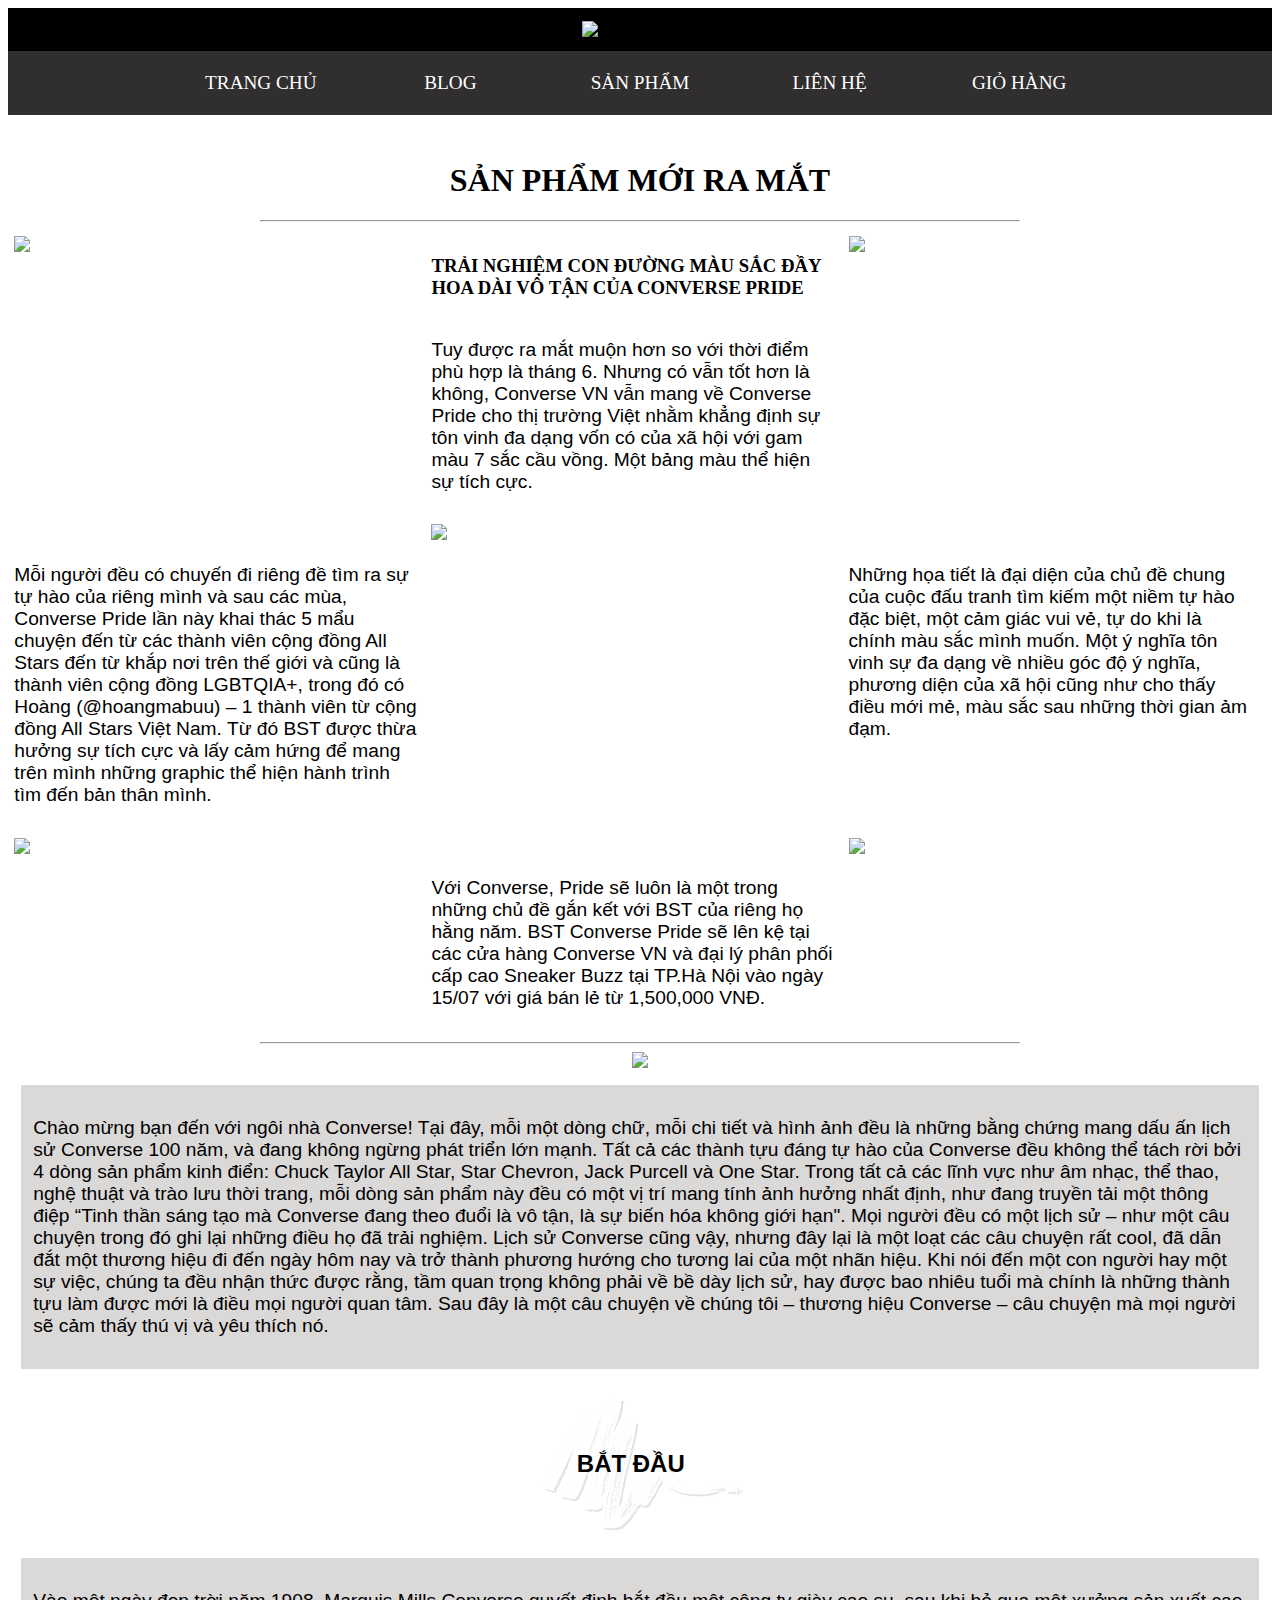
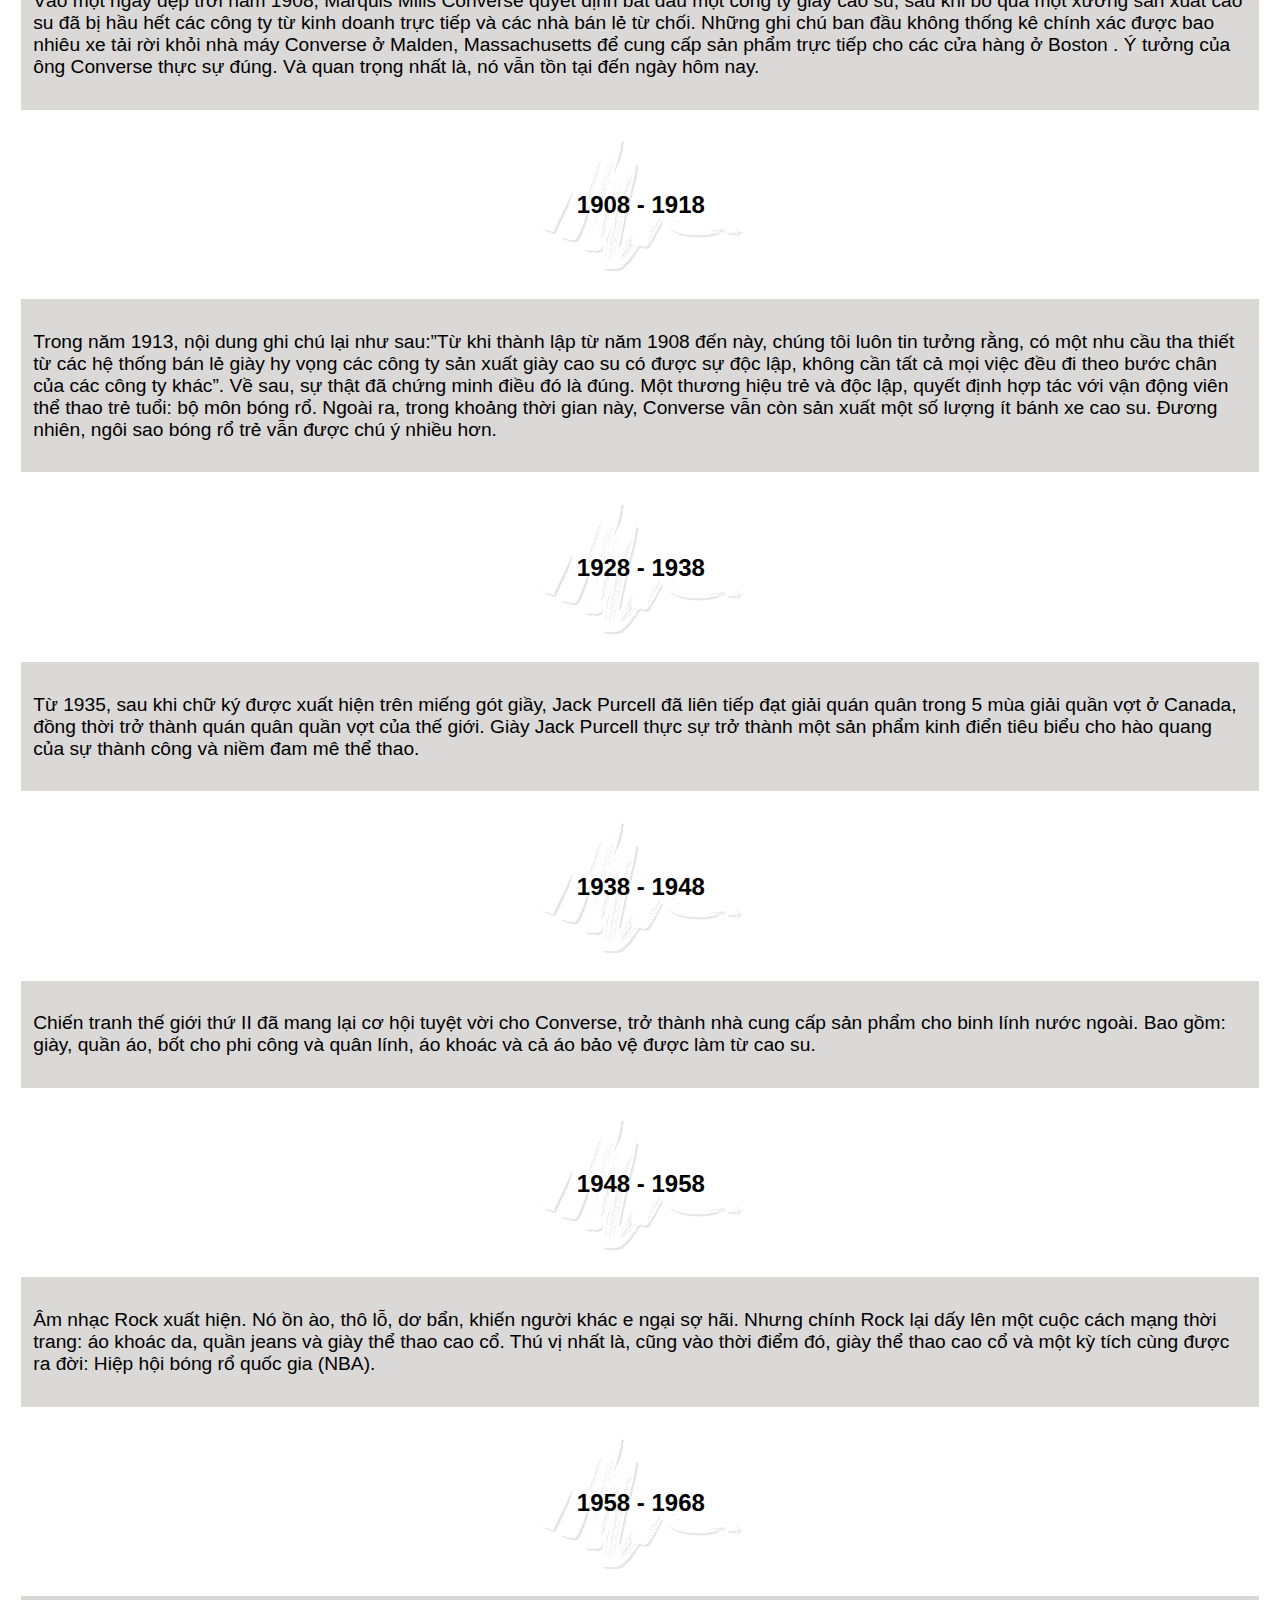
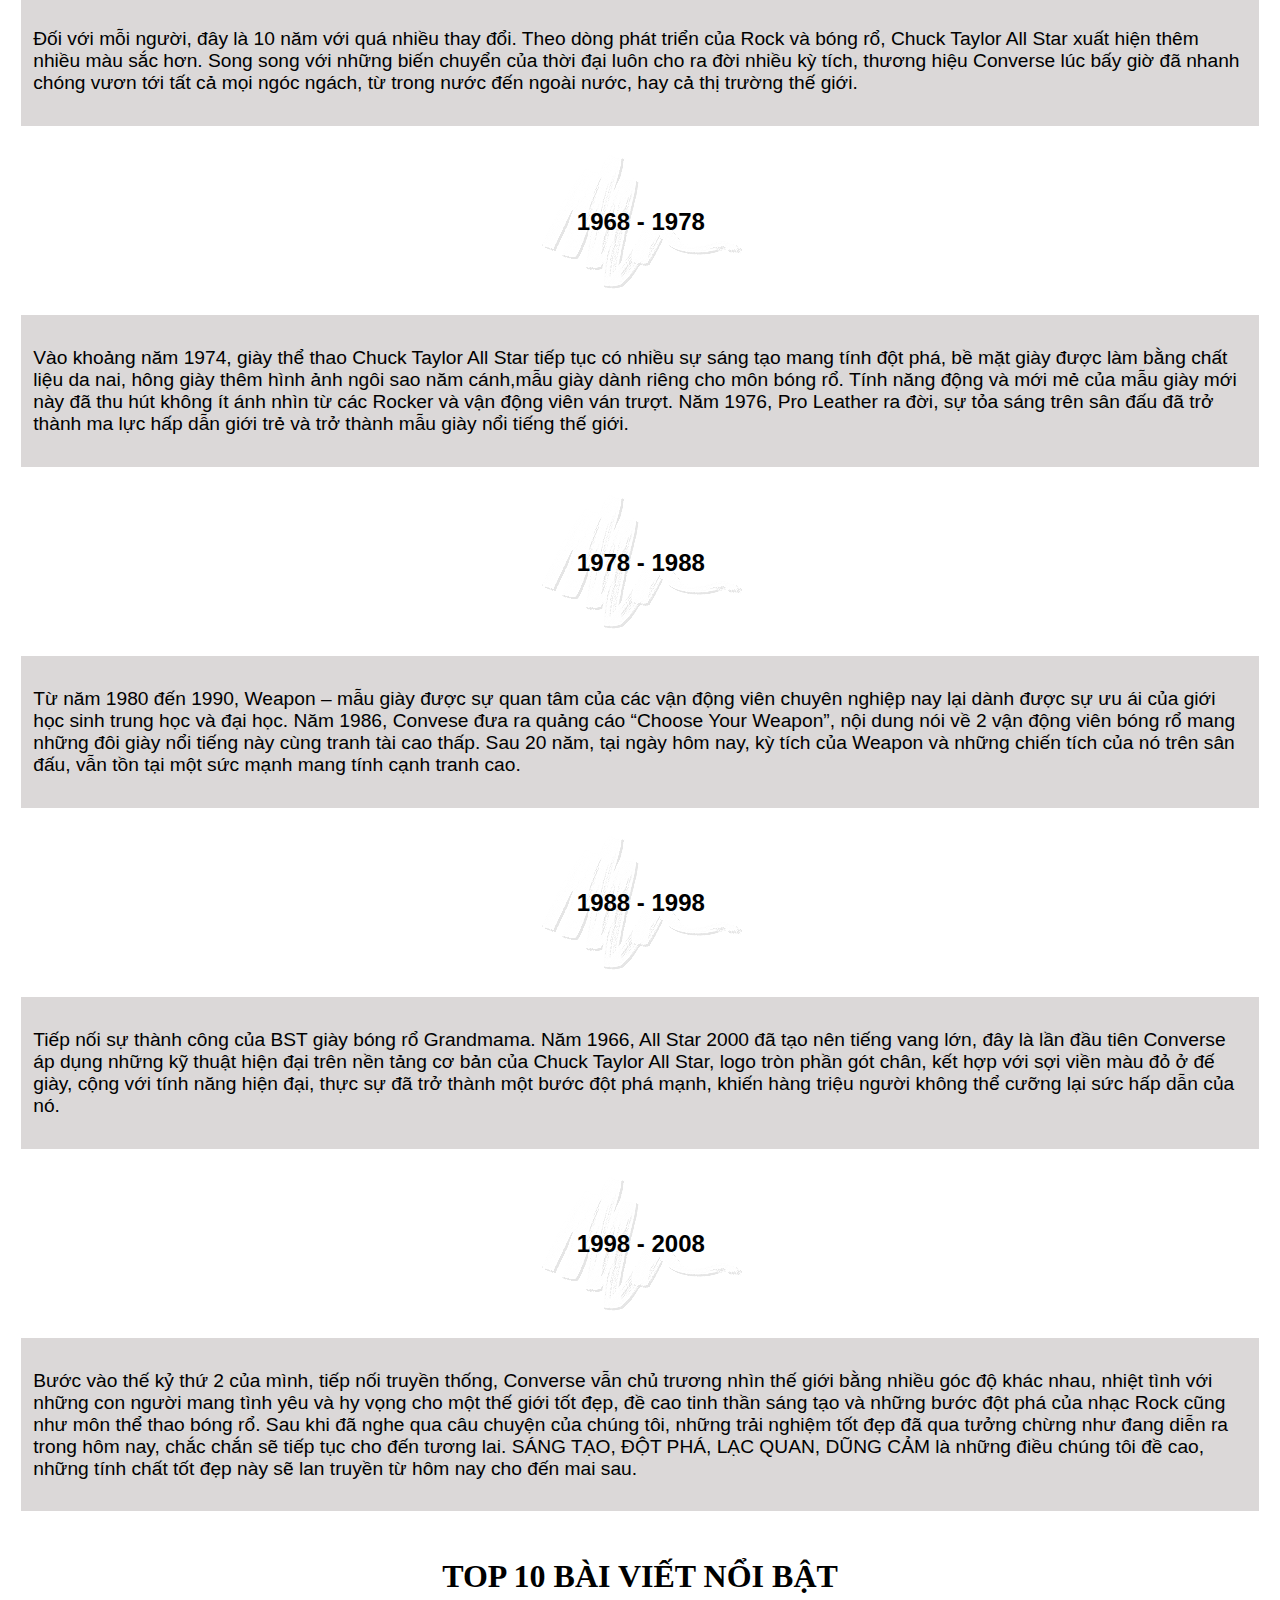
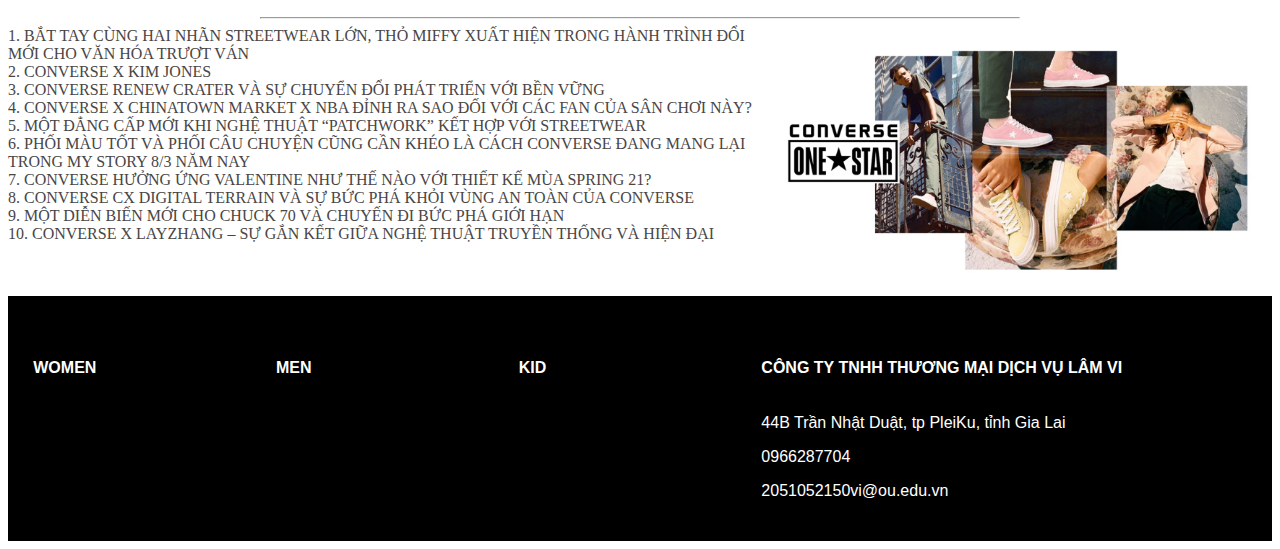
==== blog.html @ 00b48549 "commit" ====
<!DOCTYPE html>
<html lang="en">
<head>
    <meta charset="UTF-8">
    <meta http-equiv="X-UA-Compatible" content="IE=edge">
    <meta name="viewport" content="width=device-width, initial-scale=1.0">
    <title>Converse</title>
    <link rel="SHORTCUT ICON" href="https://www.converse.com.vn/catalog/view/theme/default/images/favicon.ico">
    <link href="blog.css" rel="stylesheet" />
    <link rel="stylesheet" href="https://pro.fontawesome.com/releases/v5.10.0/css/all.css" integrity="sha384-AYmEC3Yw5cVb3ZcuHtOA93w35dYTsvhLPVnYs9eStHfGJvOvKxVfELGroGkvsg+p" crossorigin="anonymous"/>
</head>
<body name="top">
  <div class="logo">
    <div class="text-center">
      <img src="https://www.converse.com.vn/pictures/catalog/logo/newlogo-160x30.png" alt="Converse"/>
    </div>
    <ul class="text-center subs">
      <a href="#"><i class="fas fa-bars fa-2x"></i></a>
        <ul class = "sub">
          <li>
            <a href="index.html">TRANG CHỦ</a>
        </li>
        <li>
            <a href="blog.html">BLOG</a>
        </li>
        <li>
            <a href="information.html">SẢN PHẨM</a>
         </li>
        <li>
            <a href="contact.html">LIÊN HỆ</a>
        </li>
        <li>
            <a href="payment.html"><i class="fas fa-shopping-cart"></i></a>
          </li>
        </ul>
    </ul>
  </div>
  <nav>
    <ul class = "menu">
        <li>
            <a href="index.html">TRANG CHỦ</a>
        </li>
        <li>
            <a href="blog.html">BLOG</a>
        </li>
        <li>
            <a href="information.html">SẢN PHẨM</a>
         </li>
        <li>
            <a href="contact.html">LIÊN HỆ</a>
        </li>
        <li>
            <a href="payment.html"><i class="fas fa-shopping-cart"></i> GIỎ HÀNG</a>
          </li>
    </ul>
</nav>
        <h1>SẢN PHẨM MỚI RA MẮT</h1>
        <hr/>
        <div class="storys">
          <div class="story">
              <img src="https://www.converse.com.vn/pictures/catalog/news/fashion/2021/pride-su21/01-thumb.jpg"/>
          </div>
          <div class="story">
            <h3>TRẢI NGHIỆM CON ĐƯỜNG MÀU SẮC ĐẦY HOA DÀI VÔ TẬN CỦA CONVERSE PRIDE</h3>
            <p>Tuy được ra mắt muộn hơn so với thời điểm phù hợp là tháng 6. Nhưng có vẫn tốt hơn là không, Converse VN vẫn mang về Converse Pride cho thị trường Việt nhằm khẳng định sự tôn vinh đa dạng vốn có của xã hội với gam màu 7 sắc cầu vồng. Một bảng màu thể hiện sự tích cực.</p>
          </div>
          <div class="story">
            <img src="https://www.converse.com.vn/pictures/catalog/news/fashion/2021/pride-su21/02.jpg"/>
          </div>
          <div class="story">
            <p>Mỗi người đều có chuyến đi riêng đề tìm ra sự tự hào của riêng mình và sau các mùa, Converse Pride lần này khai thác 5 mẩu chuyện đến từ các thành viên cộng đồng All Stars đến từ khắp nơi trên thế giới và cũng là thành viên cộng đồng LGBTQIA+, trong đó có Hoàng (@hoangmabuu) – 1 thành viên từ cộng đồng All Stars Việt Nam. Từ đó BST được thừa hưởng sự tích cực và lấy cảm hứng để mang trên mình những graphic thể hiện hành trình tìm đến bản thân mình.</p>
          </div>
          <div class="story">
            <img src="https://www.converse.com.vn/pictures/catalog/news/fashion/2021/pride-su21/08.jpg"/>
          </div>
          <div class="story">
            <p>Những họa tiết là đại diện của chủ đề chung của cuộc đấu tranh tìm kiếm một niềm tự hào đặc biệt, một cảm giác vui vẻ, tự do khi là chính màu sắc mình muốn. Một ý nghĩa tôn vinh sự đa dạng về nhiều góc độ ý nghĩa, phương diện của xã hội cũng như cho thấy điều mới mẻ, màu sắc sau những thời gian ảm đạm.</p>
          </div>
          <div class="story">
            <img src="https://www.converse.com.vn/pictures/catalog/news/fashion/2021/pride-su21/07.jpg"/>
          </div>
          <div class="story">
            <p>Với Converse, Pride sẽ luôn là một trong những chủ đề gắn kết với BST của riêng họ hằng năm. BST Converse Pride sẽ lên kệ tại các cửa hàng Converse VN và đại lý phân phối cấp cao Sneaker Buzz tại TP.Hà Nội vào ngày 15/07 với giá bán lẻ từ 1,500,000 VNĐ.</p>
          </div>
          <div class="story">
            <img src="https://www.converse.com.vn/pictures/catalog/news/fashion/2021/pride-su21/09.jpg"/>
          </div>
        </div>
        <hr/>
    <div class="img">
      <img src="https://converse.com.vn/pictures/catalog/about/img-title.jpg"/>
    </div>
    <div class="content">
      <p>Chào mừng bạn đến với ngôi nhà Converse! Tại đây, mỗi một dòng chữ, mỗi chi tiết và hình ảnh đều là những bằng chứng mang dấu ấn lịch sử Converse 100 năm, và đang không ngừng phát triển lớn mạnh. Tất cả các thành tựu đáng tự hào của Converse đều không thể tách rời bởi 4 dòng sản phẩm kinh điển: Chuck Taylor All Star, Star Chevron, Jack Purcell và One Star. Trong tất cả các lĩnh vực như âm nhạc, thể thao, nghệ thuật và trào lưu thời trang, mỗi dòng sản phẩm này đều có một vị trí mang tính ảnh hưởng nhất định, như đang truyền tải một thông điệp “Tinh thần sáng tạo mà Converse đang theo đuổi là vô tận, là sự biến hóa không giới hạn". Mọi người đều có một lịch sử – như một câu chuyện trong đó ghi lại những điều họ đã trải nghiệm. Lịch sử Converse cũng vậy, nhưng đây lại là một loạt các câu chuyện rất cool, đã dẫn đắt một thương hiệu đi đến ngày hôm nay và trở thành phương hướng cho tương lai của một nhãn hiệu. Khi nói đến một con người hay một sự việc, chúng ta đều nhận thức được rằng, tầm quan trọng không phải về bề dày lịch sử, hay được bao nhiêu tuổi mà chính là những thành tựu làm được mới là điều mọi người quan tâm. Sau đây là một câu chuyện về chúng tôi – thương hiệu Converse – câu chuyện mà mọi người sẽ cảm thấy thú vị và yêu thích nó.</p>
    </div>
    <div class="title">
      <img src="about-bg1.png"/>
      <h2>BẮT ĐẦU</h2>
    </div>
    <div class="content">
      <p>Vào một ngày đẹp trời năm 1908, Marquis Mills Converse quyết định bắt đầu một công ty giày cao su, sau khi bỏ qua một xưởng sản xuất cao su đã bị hầu hết các công ty từ kinh doanh trực tiếp và các nhà bán lẻ từ chối. Những ghi chú ban đầu không thống kê chính xác được bao nhiêu xe tải rời khỏi nhà máy Converse ở Malden, Massachusetts để cung cấp sản phẩm trực tiếp cho các cửa hàng ở Boston . Ý tưởng của ông Converse thực sự đúng. Và quan trọng nhất là, nó vẫn tồn tại đến ngày hôm nay.</p>
    </div>
    <div class="title">
      <img src="about-bg1.png"/>
      <h2>1908 - 1918</h2>
    </div>
    <div class="content">
      <p>Trong năm 1913, nội dung ghi chú lại như sau:”Từ khi thành lập từ năm 1908 đến này, chúng tôi luôn tin tưởng rằng, có một nhu cầu tha thiết từ các hệ thống bán lẻ giày hy vọng các công ty sản xuất giày cao su có được sự độc lập, không cần tất cả mọi việc đều đi theo bước chân của các công ty khác”. Về sau, sự thật đã chứng minh điều đó là đúng. Một thương hiệu trẻ và độc lập, quyết định hợp tác với vận động viên thể thao trẻ tuổi: bộ môn bóng rổ. Ngoài ra, trong khoảng thời gian này, Converse vẫn còn sản xuất một số lượng ít bánh xe cao su. Đương nhiên, ngôi sao bóng rổ trẻ vẫn được chú ý nhiều hơn.</p>
    </div>
    <div class="title">
      <img src="about-bg1.png"/>
      <h2>1928 - 1938</h2>
    </div>
    <div class="content">
      <p>Từ 1935, sau khi chữ ký được xuất hiện trên miếng gót giầy, Jack Purcell đã liên tiếp đạt giải quán quân trong 5 mùa giải quần vợt ở Canada, đồng thời trở thành quán quân quần vợt của thế giới. Giày Jack Purcell thực sự trở thành một sản phẩm kinh điển tiêu biểu cho hào quang của sự thành công và niềm đam mê thể thao.</p>
    </div>
    <div class="title">
      <img src="about-bg1.png"/>
      <h2>1938 - 1948</h2>
    </div>
    <div class="content">
      <p>Chiến tranh thế giới thứ II đã mang lại cơ hội tuyệt vời cho Converse, trở thành nhà cung cấp sản phẩm cho binh lính nước ngoài. Bao gồm: giày, quần áo, bốt cho phi công và quân lính, áo khoác và cả áo bảo vệ được làm từ cao su.</p>
    </div>
    <div class="title">
      <img src="about-bg1.png"/>
      <h2>1948 - 1958</h2>
    </div>
    <div class="content">
      <p>Âm nhạc Rock xuất hiện. Nó ồn ào, thô lỗ, dơ bẩn, khiến người khác e ngại sợ hãi. Nhưng chính Rock lại dấy lên một cuộc cách mạng thời trang: áo khoác da, quần jeans và giày thể thao cao cổ. Thú vị nhất là, cũng vào thời điểm đó, giày thể thao cao cổ và một kỳ tích cùng được ra đời: Hiệp hội bóng rổ quốc gia (NBA).</p>
    </div>
    <div class="title">
      <img src="about-bg1.png"/>
      <h2>1958 - 1968</h2>
    </div>
    <div class="content">
      <p>Đối với mỗi người, đây là 10 năm với quá nhiều thay đổi. Theo dòng phát triển của Rock và bóng rổ, Chuck Taylor All Star xuất hiện thêm nhiều màu sắc hơn. Song song với những biến chuyển của thời đại luôn cho ra đời nhiều kỳ tích, thương hiệu Converse lúc bấy giờ đã nhanh chóng vươn tới tất cả mọi ngóc ngách, từ trong nước đến ngoài nước, hay cả thị trường thế giới.</p>
    </div>
    <div class="title">
      <img src="about-bg1.png"/>
      <h2>1968 - 1978</h2>
    </div>
    <div class="content">
      <p>Vào khoảng năm 1974, giày thể thao Chuck Taylor All Star tiếp tục có nhiều sự sáng tạo mang tính đột phá, bề mặt giày được làm bằng chất liệu da nai, hông giày thêm hình ảnh ngôi sao năm cánh,mẫu giày dành riêng cho môn bóng rổ. Tính năng động và mới mẻ của mẫu giày mới này đã thu hút không ít ánh nhìn từ các Rocker và vận động viên ván trượt. Năm 1976, Pro Leather ra đời, sự tỏa sáng trên sân đấu đã trở thành ma lực hấp dẫn giới trẻ và trở thành mẫu giày nổi tiếng thế giới.</p>
    </div>
    <div class="title">
      <img src="about-bg1.png"/>
      <h2>1978 - 1988</h2>
    </div>
    <div class="content">
      <p>Từ năm 1980 đến 1990, Weapon – mẫu giày được sự quan tâm của các vận động viên chuyên nghiệp nay lại dành được sự ưu ái của giới học sinh trung học và đại học. Năm 1986, Convese đưa ra quảng cáo “Choose Your Weapon”, nội dung nói về 2 vận động viên bóng rổ mang những đôi giày nổi tiếng này cùng tranh tài cao thấp. Sau 20 năm, tại ngày hôm nay, kỳ tích của Weapon và những chiến tích của nó trên sân đấu, vẫn tồn tại một sức mạnh mang tính cạnh tranh cao.</p>
    </div>
    <div class="title">
      <img src="about-bg1.png"/>
      <h2>1988 - 1998</h2>
    </div>
    <div class="content">
      <p>Tiếp nối sự thành công của BST giày bóng rổ Grandmama. Năm 1966, All Star 2000 đã tạo nên tiếng vang lớn, đây là lần đầu tiên Converse áp dụng những kỹ thuật hiện đại trên nền tảng cơ bản của Chuck Taylor All Star, logo tròn phần gót chân, kết hợp với sợi viền màu đỏ ở đế giày, cộng với tính năng hiện đại, thực sự đã trở thành một bước đột phá mạnh, khiến hàng triệu người không thể cưỡng lại sức hấp dẫn của nó.</p>
    </div>
    <div class="title">
      <img src="about-bg1.png"/>
      <h2>1998 - 2008</h2>
    </div>
    <div class="content">
      <p>Bước vào thế kỷ thứ 2 của mình, tiếp nối truyền thống, Converse vẫn chủ trương nhìn thế giới bằng nhiều góc độ khác nhau, nhiệt tình với những con người mang tình yêu và hy vọng cho một thế giới tốt đẹp, đề cao tinh thần sáng tạo và những bước đột phá của nhạc Rock cũng như môn thể thao bóng rổ.
        Sau khi đã nghe qua câu chuyện của chúng tôi, những trải nghiệm tốt đẹp đã qua tưởng chừng như đang diễn ra trong hôm nay, chắc chắn sẽ tiếp tục cho đến tương lai. SÁNG TẠO, ĐỘT PHÁ, LẠC QUAN, DŨNG CẢM là những điều chúng tôi đề cao, những tính chất tốt đẹp này sẽ lan truyền từ hôm nay cho đến mai sau.</p>
    </div>
    <h1>TOP 10 BÀI VIẾT NỔI BẬT</h1>
    <hr/>
    <div class="posts">
    <div class="post">
      <div>
        <a href="https://converse.com.vn/news/fashion/bat-tay-cung-hai-nhan-streetwear-lon-tho-miffy-xuat-hien-trong-hanh-trinh-doi-moi-cho-van-hoa-truot-van.html">1. BẮT TAY CÙNG HAI NHÃN STREETWEAR LỚN, THỎ MIFFY XUẤT HIỆN TRONG HÀNH TRÌNH ĐỔI MỚI CHO VĂN HÓA TRƯỢT VÁN</a>
      </div>
     <div>
      <a href="https://converse.com.vn/news/fashion/converse-x-kim-jones.html">2. CONVERSE X KIM JONES</a>
     </div>
     <div>
       <a href="https://converse.com.vn/news/fashion/converse-renew-crater-va-su-chuyen-doi-phat-trien-voi-ben-vung.html">3. CONVERSE RENEW CRATER VÀ SỰ CHUYỂN ĐỔI PHÁT TRIỂN VỚI BỀN VỮNG</a>
     </div>
     <div>
       <a href="https://converse.com.vn/news/fashion/converse-x-chinatown-market-x-nba-dinh-ra-sao-doi-voi-cac-fan-cua-san-choi-nay.html">4. CONVERSE X CHINATOWN MARKET X NBA ĐỈNH RA SAO ĐỐI VỚI CÁC FAN CỦA SÂN CHƠI NÀY?</a>
     </div>
     <div>
       <a href="https://converse.com.vn/news/fashion/mot-dang-cap-moi-khi-nghe-thuat-patchwork-ket-hop-voi-streetwear.html">5. MỘT ĐẲNG CẤP MỚI KHI NGHỆ THUẬT “PATCHWORK” KẾT HỢP VỚI STREETWEAR</a>
     </div>
     <div>
       <a href="https://converse.com.vn/news/fashion/phoi-mau-tot-va-phoi-cau-chuyen-cung-can-kheo-la-cach-converse-dang-mang-lai-trong-my-story-83-nam-nay.html">6. PHỐI MÀU TỐT VÀ PHỐI CÂU CHUYỆN CŨNG CẦN KHÉO LÀ CÁCH CONVERSE ĐANG MANG LẠI TRONG MY STORY 8/3 NĂM NAY</a>
     </div>
     <div>
       <a href="https://converse.com.vn/news/fashion/converse-huong-ung-valentine-nhu-the-nao-voi-thiet-ke-mua-spring-21.html">7. CONVERSE HƯỞNG ỨNG VALENTINE NHƯ THẾ NÀO VỚI THIẾT KẾ MÙA SPRING 21?</a>
     </div>
     <div>
       <a href="https://converse.com.vn/news/fashion/converse-cx-digital-terrain-va-su-buc-pha-khoi-vung-an-toan-cua-converse.html">8. CONVERSE CX DIGITAL TERRAIN VÀ SỰ BỨC PHÁ KHỎI VÙNG AN TOÀN CỦA CONVERSE</a>
     </div>
     <div>
       <a href="https://converse.com.vn/news/fashion/mot-dien-bien-moi-cho-chuck-70-va-chuyen-di-buc-pha-gioi-han.html">9. MỘT DIỄN BIẾN MỚI CHO CHUCK 70 VÀ CHUYẾN ĐI BỨC PHÁ GIỚI HẠN</a>
     </div>
     <div>
       <a href="https://converse.com.vn/news/fashion/converse-x-layzhang--su-gan-ket-giua-nghe-thuat-truyen-thong-va-hien-dai.html">10. CONVERSE X LAYZHANG – SỰ GẮN KẾT GIỮA NGHỆ THUẬT TRUYỀN THỐNG VÀ HIỆN ĐẠI</a>
     </div>
    </div>
    <div class = "post-img">
      <img src="post-img.jpg"/>
    </div>
  </div>
    <section>
      <div class="items">
        <div class="item">
          <a href="information.html"><h6>WOMEN</h6></a>
        </div>
        <div class="item">
          <a href="information.html"><h6>MEN</h6></a>
        </div>
        <div class="item">
          <a href="information.html"><h6>KID</h6></a>
        </div>
        <div class="iteam">
          <h6>CÔNG TY TNHH THƯƠNG MẠI DỊCH VỤ LÂM VI</h6>
          <p><i class="fas fa-map-marker-alt"></i> 44B Trần Nhật Duật, tp PleiKu, tỉnh Gia Lai</p>
          <p><i class="fas fa-phone-alt"></i> 0966287704<p>
          <p><i class="fas fa-at"></i> 2051052150vi@ou.edu.vn</p>
            <a href="https://www.facebook.com/Lam212002" target="blank" class="iconfb"><i class="fab fa-facebook fa-2x"></i></a>
            <a href="https://www.instagram.com/vanlam_2002/" target="blank" class="iconins"><i class="fab fa-instagram fa-2x"></i></i></a>
        </div>
      </div>
    </section>
    <div>
            <a href="#top" class="icon"><i class="fas fa-arrow-alt-circle-up fa-3x"></i></a>
    </div>
</body>
</html>
---- blog.css ----
div.logo{
   list-style-type: none;
   padding:0;
   margin:0;
   background-color: black;
   display: flex;
   justify-content: center;
}
div.text-center{
    padding:1%;
}
.text-center a{
    display: none;
    text-decoration: none;
    color: white;
}
.text-center .sub{
    display: none;
}
ul.menu{
   list-style-type: none;
   padding: 0;
   margin: 0;
   background-color:rgb(48, 46, 46);
   display: flex;
}
ul.menu > li > a{
   text-decoration: none;
   display: block;
   padding: 11%;
   color: white;
   font-size: 120%;
   text-align: center;
}
ul.menu > li{
   width: 15%;
}
ul.menu > li > a:hover{
   background-color: rgb(207, 207, 216) ;
   color: rgb(10, 10, 10);
}
ul.menu{
   justify-content:center;
}
div.storys{
   display: flex;
   flex-wrap: wrap;
}
div.story{
   width: 32%;
   padding: 0.5%;
}
hr{
   width: 60%;
   color:rgb(78, 77, 77);
}
h1{
   text-align: center;
   padding-top: 2%;
}
div.story img{
   width: 100%;
}
div.story p{
   padding-top: 5%;
   font-size: 120%;
   font-family: -apple-system, BlinkMacSystemFont, 'Segoe UI', Roboto, Oxygen, Ubuntu, Cantarell, 'Open Sans', 'Helvetica Neue', sans-serif;
}
div.item{
   position: relative;
   display: inline-block;
   width: 20%;
}
div.iteam{
   width: auto;
}
div.items{
   display:flex;
   background-color:black;
   color: white;
   padding: 2%;

}
h6{
    font-size: 1rem;
    font-family: -apple-system, BlinkMacSystemFont, 'Segoe UI', Roboto, Oxygen, Ubuntu, Cantarell, 'Open Sans', 'Helvetica Neue', sans-serif;
}
p{
    font-family: -apple-system, BlinkMacSystemFont, 'Segoe UI', Roboto, Oxygen, Ubuntu, Cantarell, 'Open Sans', 'Helvetica Neue', sans-serif;
}
.icon{
   display:block;
   position:fixed;
   bottom:1%;
   right:2%;
   color: rgb(53, 51, 51);
}
.icon:hover{
   background-color: rgb(11, 12, 12);
   color: white;
}

a.iconfb{
   color:rgb(127, 129, 133);
}
a.iconfb:hover{
   color: rgb(238, 226, 226);
}
a.iconins{
   color:rgb(127, 129, 133);
}
a.iconins:hover{
   color: rgb(238, 226, 226);
}
.d-block{
   height: 500px;
}
div.img{
   text-align: center;
}
div.img img{
   width: 55%;
}
div.content{
   padding: 1%;
   margin: 1%;
   font-size: 120%;
   font-family:-apple-system, BlinkMacSystemFont, 'Segoe UI', Roboto, Oxygen, Ubuntu, Cantarell, 'Open Sans', 'Helvetica Neue', sans-serif;
   background-color: rgb(219, 216, 216);
}
div.title{
   text-align: center;
   font-family:sans-serif;
   position: relative;
}
div.title img{
   text-align: center;
}
div.title h2{
   position: absolute;
   left: 45%;
   top:30%;
}
@media screen and (max-width:415px){
   ul.menu >li{
      display: none;
  }
  div.logo{
   justify-content: space-between;
   font-family: -apple-system, BlinkMacSystemFont, 'Segoe UI', Roboto, Oxygen, Ubuntu, Cantarell, 'Open Sans', 'Helvetica Neue', sans-serif;
   }
  .text-center a{
      display: block;
  }
  .subs:hover .sub{
   display:block;
  }
  .sub li a{
       text-decoration: none;
       text-align: left;
       font-size: 80%;
  }
  .sub li a:hover{
      color: rgb(83, 78, 78);
  }
  .sub{
   list-style-type: none;
  }
  ul.text-center.subs{
   margin: 0 0 16px;
   font-family: -apple-system, BlinkMacSystemFont, 'Segoe UI', Roboto, Oxygen, Ubuntu, Cantarell, 'Open Sans', 'Helvetica Neue', sans-serif;
  }
    div.item{
        display: none;
    }
    div.title h2{
      left: 35%;
      top:30%;
   }
   .icon{
      font-size: 10px;
  }
  div.img img{
     width: 100%;
  }
  body{
   margin: 0;
   }
   div.storys{
      flex-direction: column;
   }
   div.story{
      width: 100%;
   }
}
div.item a{
   text-decoration: none;
   color: white;
}
div.item a:hover{
   color: rgb(97, 92, 92);
}
div.post a{
   text-decoration: none;
   color: rgb(73, 69, 69);
}
div.post a:hover{
   color: rgb(15, 13, 13);
}
div.posts{
   display: flex;
}
div.post{
   width: 60%;
}
div.post-img{
   width: 40%;
}
div.post-img img{
   width: 100%;
}
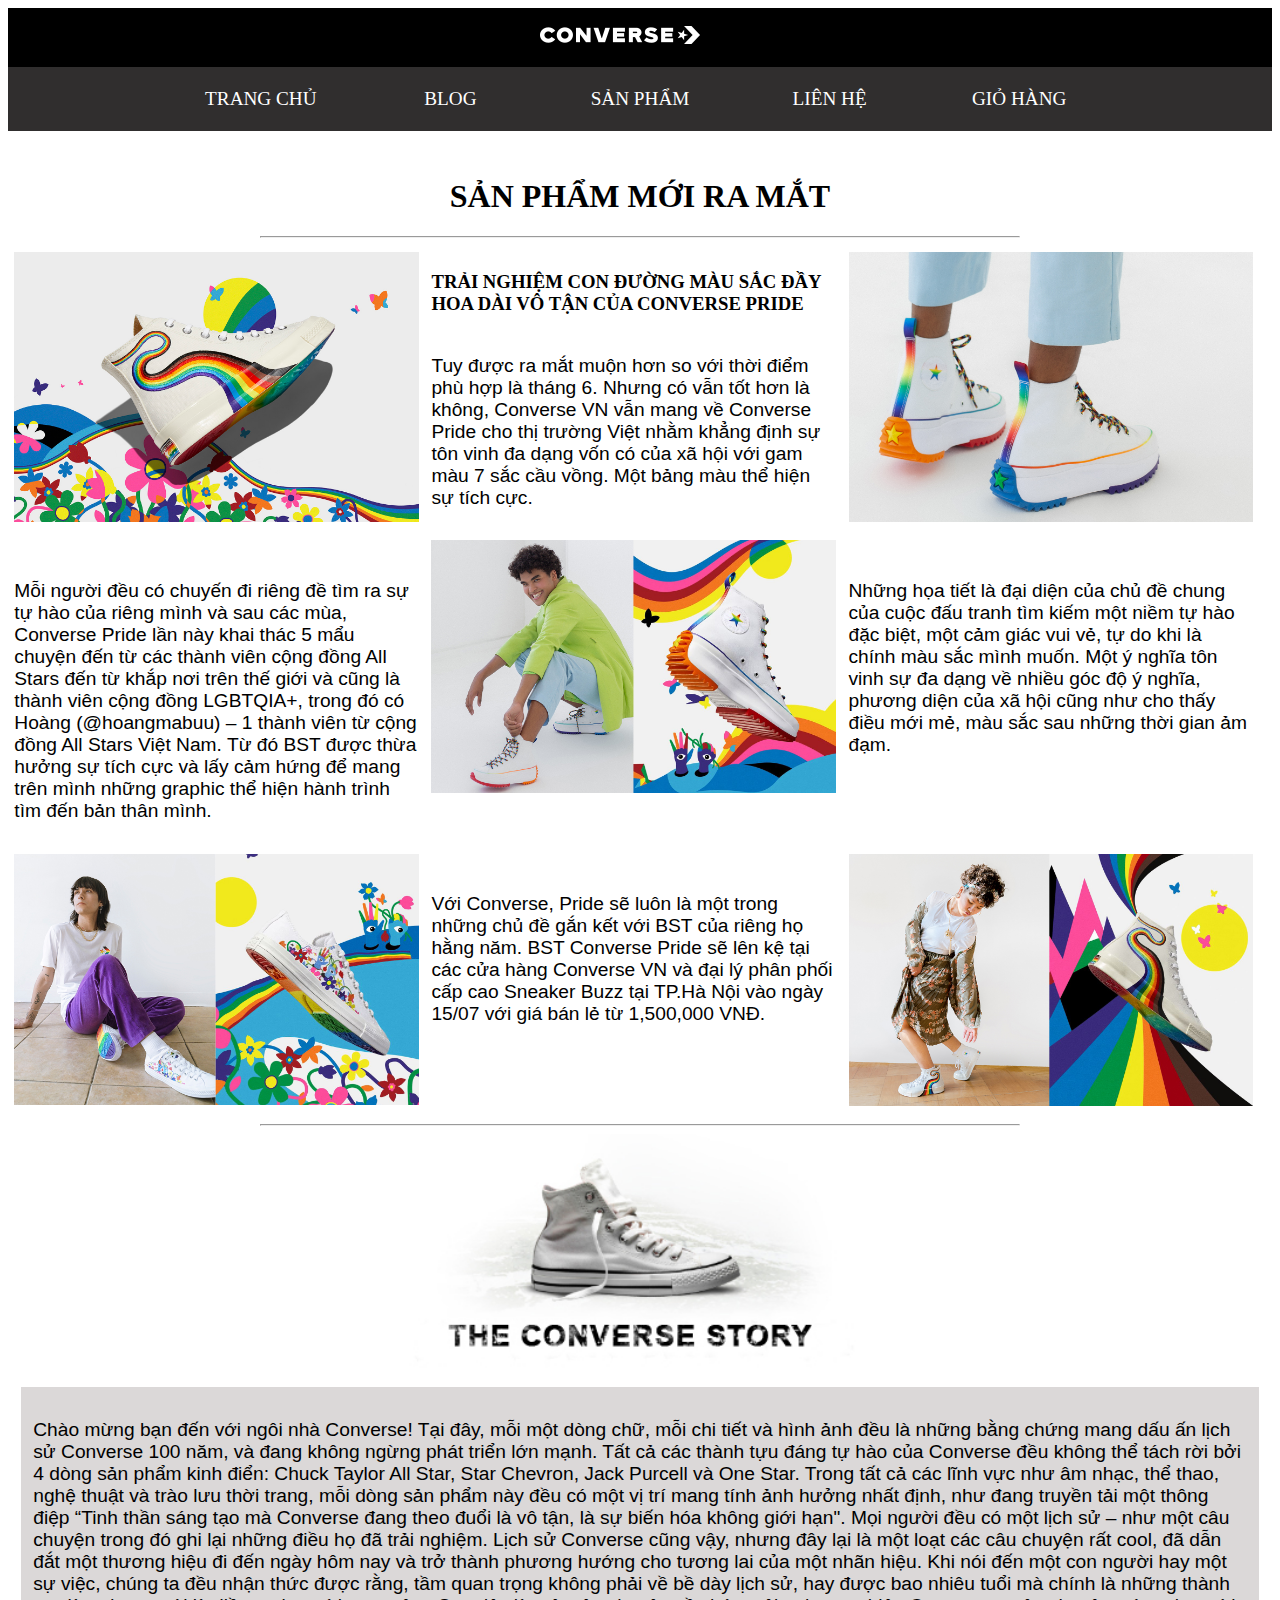
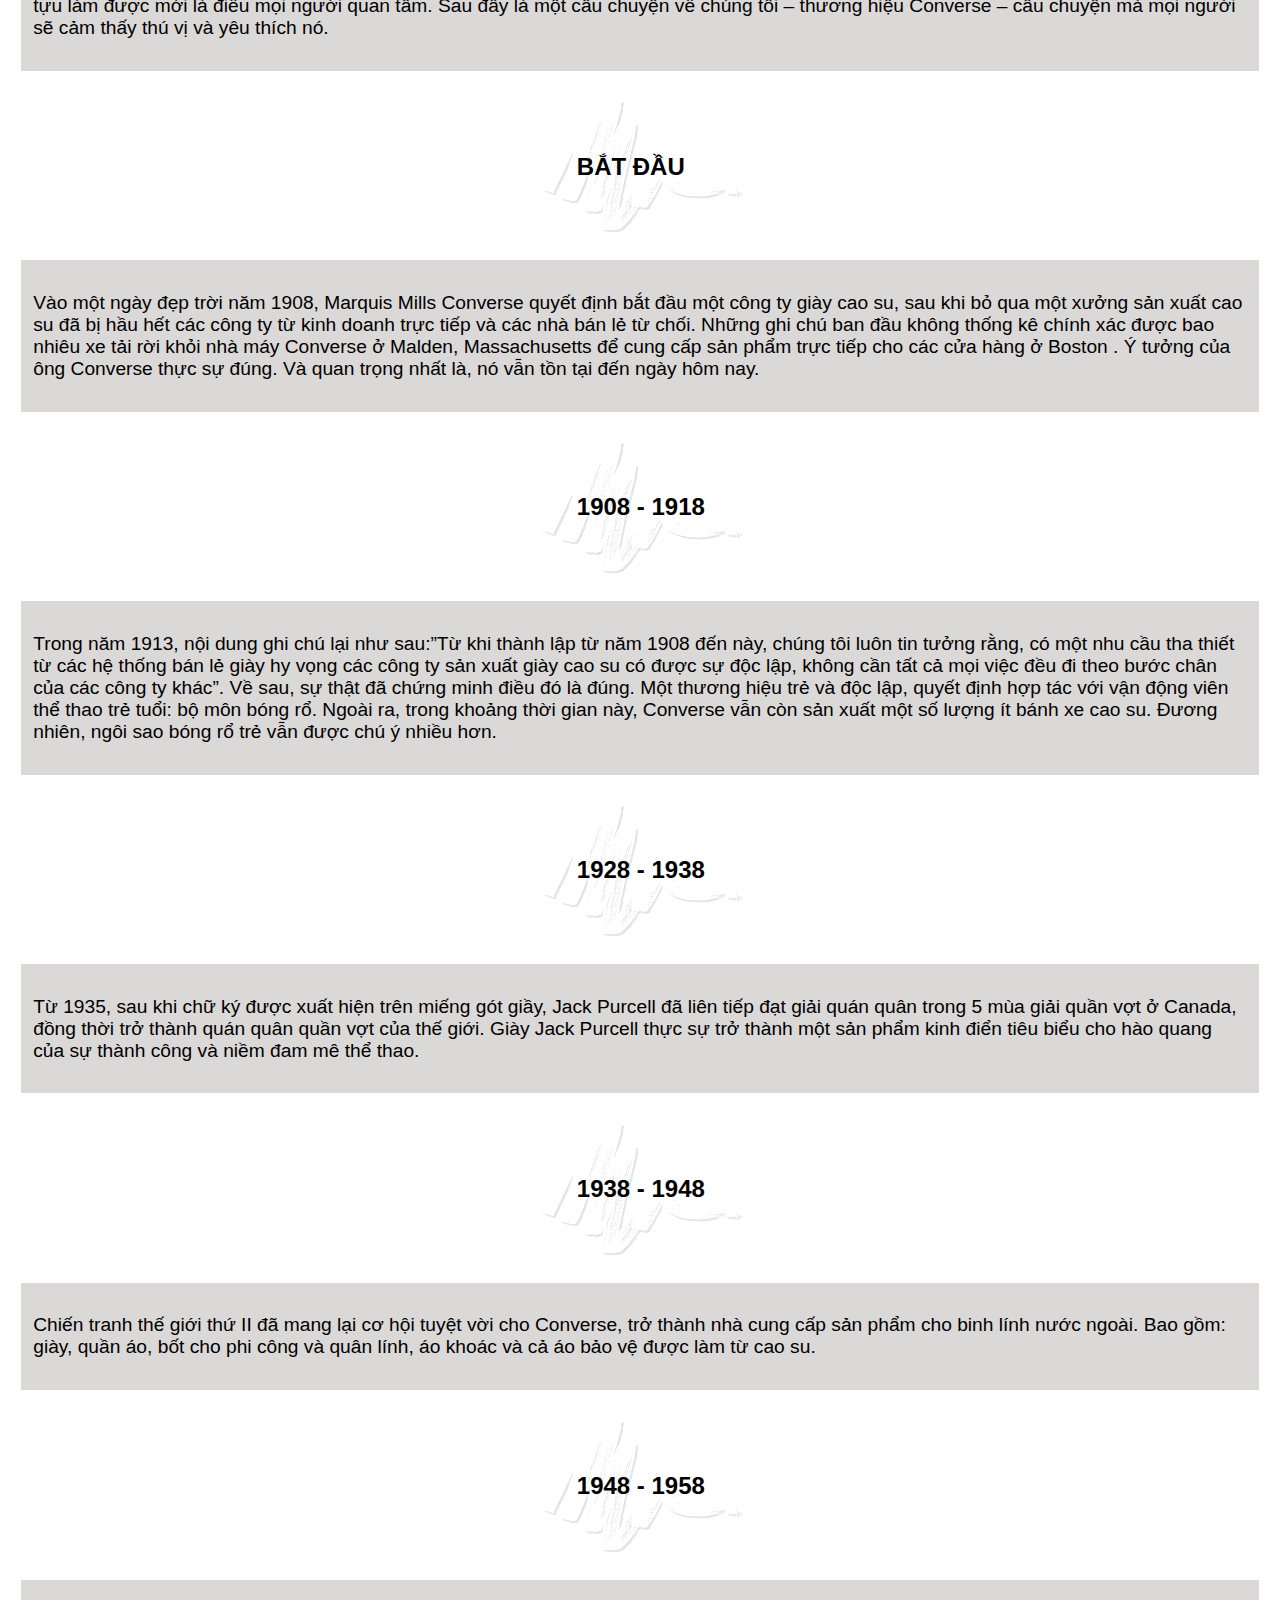
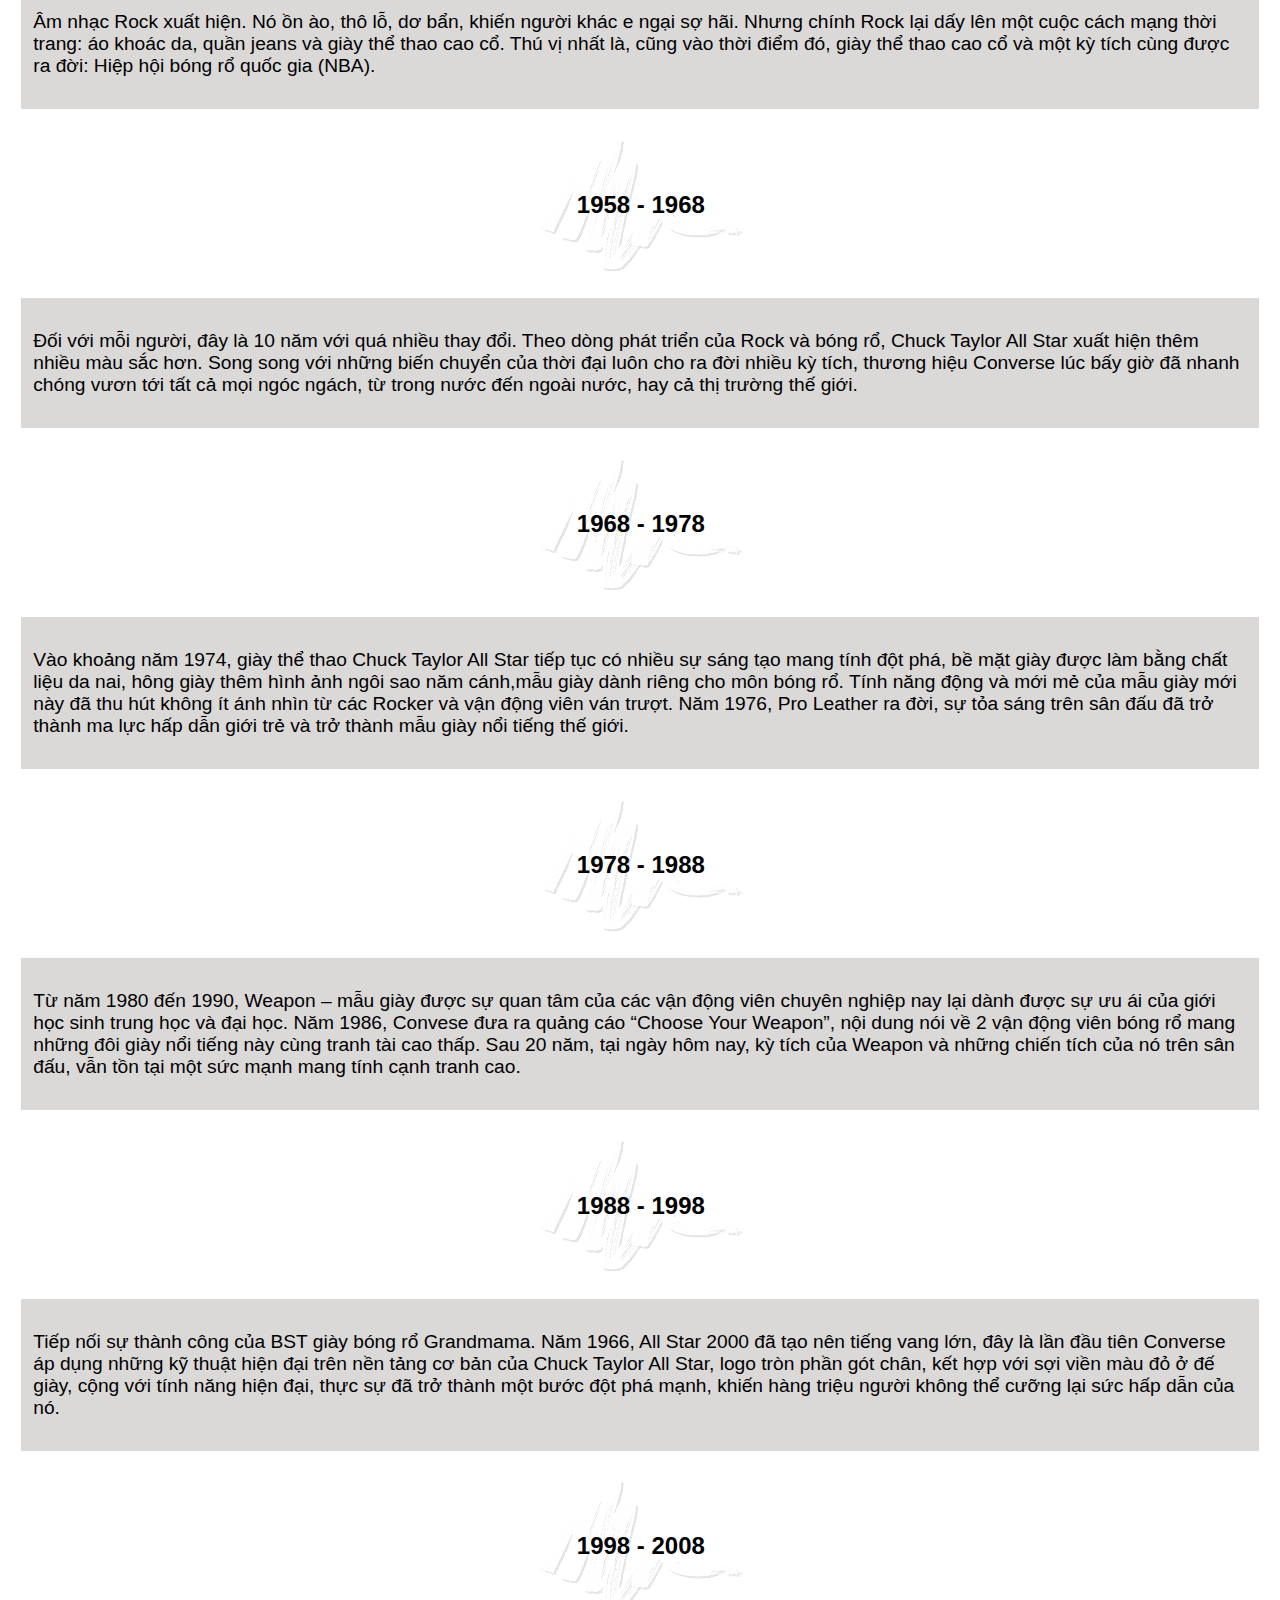
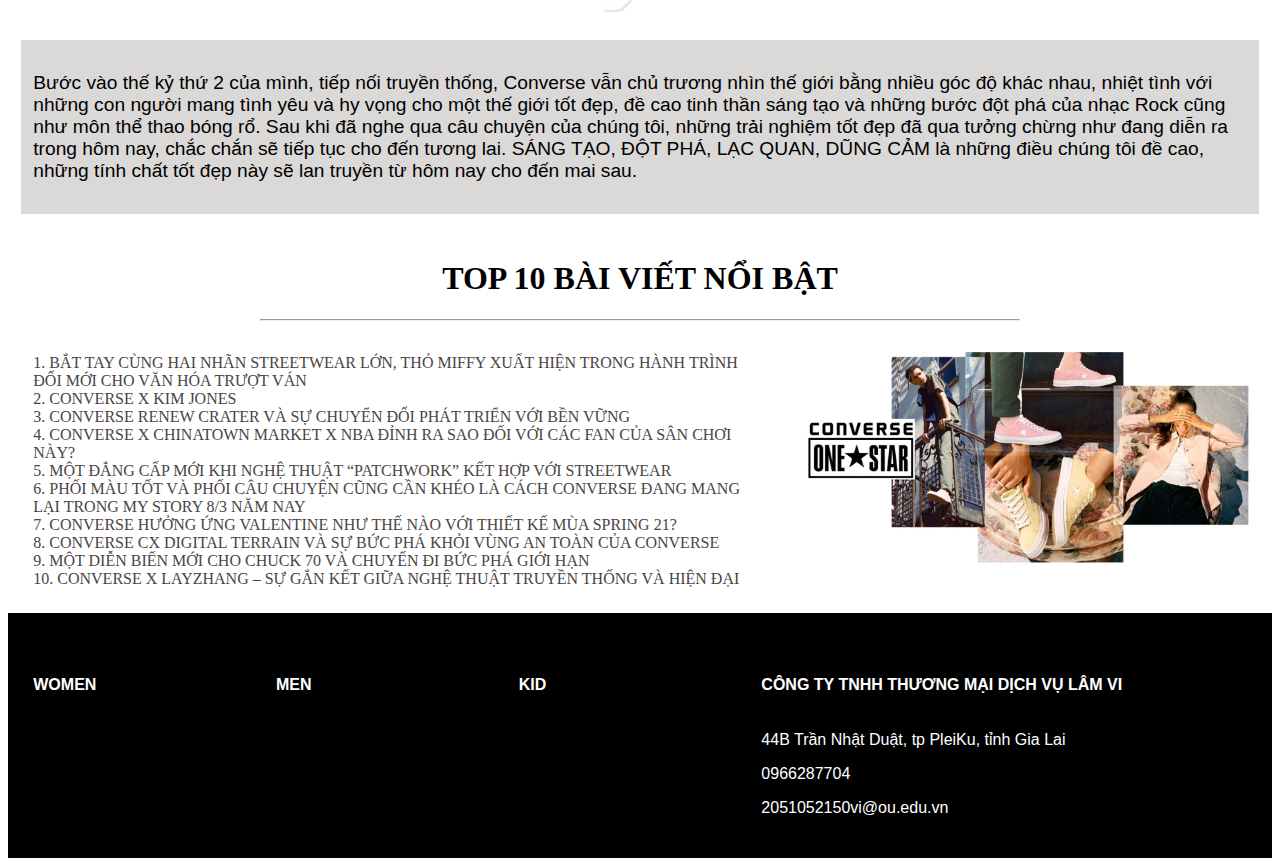
==== commit ab7600c4: "commit" ====
--- a/blog.html
+++ b/blog.html
@@ -8,11 +8,69 @@
     <link rel="SHORTCUT ICON" href="https://www.converse.com.vn/catalog/view/theme/default/images/favicon.ico">
     <link href="blog.css" rel="stylesheet" />
     <link rel="stylesheet" href="https://pro.fontawesome.com/releases/v5.10.0/css/all.css" integrity="sha384-AYmEC3Yw5cVb3ZcuHtOA93w35dYTsvhLPVnYs9eStHfGJvOvKxVfELGroGkvsg+p" crossorigin="anonymous"/>
+    <script src="jquery-3.6.0.min.js"></script>
+    <script>
+      $(document).ready(function(){
+
+        $("#gototop").hide();
+
+        $(window).scroll(function(){
+            if($(this).scrollTop() >= 100)
+              $("#gototop").show("slow")
+            else
+              $("#gototop").hide("slow")
+            if($(this).scrollTop() >= 100)
+            {
+              $("nav").css({
+                "position" : "fixed",
+                "left":0,
+                "top":0,
+                "right":0,
+                "z-index":99             
+               })
+              $("#logo").show("slow")
+            }
+            else{
+              $("nav").css({
+                "position" : "relative"            
+               })
+              $("#logo").hide("slow")
+            }
+            if ($(this).width() <= 415) {
+              $("nav").css({
+                "display": "none"            
+               })
+               if($(this).scrollTop()>= 80)
+               {
+               $("#logo1").css({
+                "position" : "fixed",
+                "left":0,
+                "top":"4px",
+                "right":0,
+                "z-index":99 
+               })
+              }
+              else{
+              $("#logo1").css({
+                "position" : "relative", 
+                "top":0           
+               })
+            }
+            }
+        })
+        $("#gototop").click(function(){
+            $("html, body").animate({
+                scrollTop: 0
+            }, 1000);
+        })
+
+      })
+    </script>
 </head>
-<body name="top">
-  <div class="logo">
+<body>
+  <div class="logo" id="logo1">
     <div class="text-center">
-      <img src="https://www.converse.com.vn/pictures/catalog/logo/newlogo-160x30.png" alt="Converse"/>
+      <img src="img/newlogo-160x30.png" alt="Converse"/>
     </div>
     <ul class="text-center subs">
       <a href="#"><i class="fas fa-bars fa-2x"></i></a>
@@ -37,6 +95,9 @@
   </div>
   <nav>
     <ul class = "menu">
+        <li id="logo">
+            <img src="img/newlogo-160x30.png" alt="Converse"/>
+        </li>
         <li>
             <a href="index.html">TRANG CHỦ</a>
         </li>
@@ -58,37 +119,37 @@
         <hr/>
         <div class="storys">
           <div class="story">
-              <img src="https://www.converse.com.vn/pictures/catalog/news/fashion/2021/pride-su21/01-thumb.jpg"/>
+              <img src="img/01-thumb.jpg"/>
           </div>
           <div class="story">
             <h3>TRẢI NGHIỆM CON ĐƯỜNG MÀU SẮC ĐẦY HOA DÀI VÔ TẬN CỦA CONVERSE PRIDE</h3>
             <p>Tuy được ra mắt muộn hơn so với thời điểm phù hợp là tháng 6. Nhưng có vẫn tốt hơn là không, Converse VN vẫn mang về Converse Pride cho thị trường Việt nhằm khẳng định sự tôn vinh đa dạng vốn có của xã hội với gam màu 7 sắc cầu vồng. Một bảng màu thể hiện sự tích cực.</p>
           </div>
           <div class="story">
-            <img src="https://www.converse.com.vn/pictures/catalog/news/fashion/2021/pride-su21/02.jpg"/>
+            <img src="img/02.jpg"/>
           </div>
           <div class="story">
             <p>Mỗi người đều có chuyến đi riêng đề tìm ra sự tự hào của riêng mình và sau các mùa, Converse Pride lần này khai thác 5 mẩu chuyện đến từ các thành viên cộng đồng All Stars đến từ khắp nơi trên thế giới và cũng là thành viên cộng đồng LGBTQIA+, trong đó có Hoàng (@hoangmabuu) – 1 thành viên từ cộng đồng All Stars Việt Nam. Từ đó BST được thừa hưởng sự tích cực và lấy cảm hứng để mang trên mình những graphic thể hiện hành trình tìm đến bản thân mình.</p>
           </div>
           <div class="story">
-            <img src="https://www.converse.com.vn/pictures/catalog/news/fashion/2021/pride-su21/08.jpg"/>
+            <img src="img/08.jpg"/>
           </div>
           <div class="story">
             <p>Những họa tiết là đại diện của chủ đề chung của cuộc đấu tranh tìm kiếm một niềm tự hào đặc biệt, một cảm giác vui vẻ, tự do khi là chính màu sắc mình muốn. Một ý nghĩa tôn vinh sự đa dạng về nhiều góc độ ý nghĩa, phương diện của xã hội cũng như cho thấy điều mới mẻ, màu sắc sau những thời gian ảm đạm.</p>
           </div>
           <div class="story">
-            <img src="https://www.converse.com.vn/pictures/catalog/news/fashion/2021/pride-su21/07.jpg"/>
+            <img src="img/07.jpg"/>
           </div>
           <div class="story">
             <p>Với Converse, Pride sẽ luôn là một trong những chủ đề gắn kết với BST của riêng họ hằng năm. BST Converse Pride sẽ lên kệ tại các cửa hàng Converse VN và đại lý phân phối cấp cao Sneaker Buzz tại TP.Hà Nội vào ngày 15/07 với giá bán lẻ từ 1,500,000 VNĐ.</p>
           </div>
           <div class="story">
-            <img src="https://www.converse.com.vn/pictures/catalog/news/fashion/2021/pride-su21/09.jpg"/>
+            <img src="img/09.jpg"/>
           </div>
         </div>
         <hr/>
     <div class="img">
-      <img src="https://converse.com.vn/pictures/catalog/about/img-title.jpg"/>
+      <img src="img/img-title.jpg"/>
     </div>
     <div class="content">
       <p>Chào mừng bạn đến với ngôi nhà Converse! Tại đây, mỗi một dòng chữ, mỗi chi tiết và hình ảnh đều là những bằng chứng mang dấu ấn lịch sử Converse 100 năm, và đang không ngừng phát triển lớn mạnh. Tất cả các thành tựu đáng tự hào của Converse đều không thể tách rời bởi 4 dòng sản phẩm kinh điển: Chuck Taylor All Star, Star Chevron, Jack Purcell và One Star. Trong tất cả các lĩnh vực như âm nhạc, thể thao, nghệ thuật và trào lưu thời trang, mỗi dòng sản phẩm này đều có một vị trí mang tính ảnh hưởng nhất định, như đang truyền tải một thông điệp “Tinh thần sáng tạo mà Converse đang theo đuổi là vô tận, là sự biến hóa không giới hạn". Mọi người đều có một lịch sử – như một câu chuyện trong đó ghi lại những điều họ đã trải nghiệm. Lịch sử Converse cũng vậy, nhưng đây lại là một loạt các câu chuyện rất cool, đã dẫn đắt một thương hiệu đi đến ngày hôm nay và trở thành phương hướng cho tương lai của một nhãn hiệu. Khi nói đến một con người hay một sự việc, chúng ta đều nhận thức được rằng, tầm quan trọng không phải về bề dày lịch sử, hay được bao nhiêu tuổi mà chính là những thành tựu làm được mới là điều mọi người quan tâm. Sau đây là một câu chuyện về chúng tôi – thương hiệu Converse – câu chuyện mà mọi người sẽ cảm thấy thú vị và yêu thích nó.</p>
@@ -168,41 +229,21 @@
     <hr/>
     <div class="posts">
     <div class="post">
-      <div>
-        <a href="https://converse.com.vn/news/fashion/bat-tay-cung-hai-nhan-streetwear-lon-tho-miffy-xuat-hien-trong-hanh-trinh-doi-moi-cho-van-hoa-truot-van.html">1. BẮT TAY CÙNG HAI NHÃN STREETWEAR LỚN, THỎ MIFFY XUẤT HIỆN TRONG HÀNH TRÌNH ĐỔI MỚI CHO VĂN HÓA TRƯỢT VÁN</a>
-      </div>
-     <div>
-      <a href="https://converse.com.vn/news/fashion/converse-x-kim-jones.html">2. CONVERSE X KIM JONES</a>
-     </div>
-     <div>
-       <a href="https://converse.com.vn/news/fashion/converse-renew-crater-va-su-chuyen-doi-phat-trien-voi-ben-vung.html">3. CONVERSE RENEW CRATER VÀ SỰ CHUYỂN ĐỔI PHÁT TRIỂN VỚI BỀN VỮNG</a>
-     </div>
-     <div>
-       <a href="https://converse.com.vn/news/fashion/converse-x-chinatown-market-x-nba-dinh-ra-sao-doi-voi-cac-fan-cua-san-choi-nay.html">4. CONVERSE X CHINATOWN MARKET X NBA ĐỈNH RA SAO ĐỐI VỚI CÁC FAN CỦA SÂN CHƠI NÀY?</a>
-     </div>
-     <div>
-       <a href="https://converse.com.vn/news/fashion/mot-dang-cap-moi-khi-nghe-thuat-patchwork-ket-hop-voi-streetwear.html">5. MỘT ĐẲNG CẤP MỚI KHI NGHỆ THUẬT “PATCHWORK” KẾT HỢP VỚI STREETWEAR</a>
-     </div>
-     <div>
-       <a href="https://converse.com.vn/news/fashion/phoi-mau-tot-va-phoi-cau-chuyen-cung-can-kheo-la-cach-converse-dang-mang-lai-trong-my-story-83-nam-nay.html">6. PHỐI MÀU TỐT VÀ PHỐI CÂU CHUYỆN CŨNG CẦN KHÉO LÀ CÁCH CONVERSE ĐANG MANG LẠI TRONG MY STORY 8/3 NĂM NAY</a>
-     </div>
-     <div>
-       <a href="https://converse.com.vn/news/fashion/converse-huong-ung-valentine-nhu-the-nao-voi-thiet-ke-mua-spring-21.html">7. CONVERSE HƯỞNG ỨNG VALENTINE NHƯ THẾ NÀO VỚI THIẾT KẾ MÙA SPRING 21?</a>
-     </div>
-     <div>
-       <a href="https://converse.com.vn/news/fashion/converse-cx-digital-terrain-va-su-buc-pha-khoi-vung-an-toan-cua-converse.html">8. CONVERSE CX DIGITAL TERRAIN VÀ SỰ BỨC PHÁ KHỎI VÙNG AN TOÀN CỦA CONVERSE</a>
-     </div>
-     <div>
-       <a href="https://converse.com.vn/news/fashion/mot-dien-bien-moi-cho-chuck-70-va-chuyen-di-buc-pha-gioi-han.html">9. MỘT DIỄN BIẾN MỚI CHO CHUCK 70 VÀ CHUYẾN ĐI BỨC PHÁ GIỚI HẠN</a>
-     </div>
-     <div>
-       <a href="https://converse.com.vn/news/fashion/converse-x-layzhang--su-gan-ket-giua-nghe-thuat-truyen-thong-va-hien-dai.html">10. CONVERSE X LAYZHANG – SỰ GẮN KẾT GIỮA NGHỆ THUẬT TRUYỀN THỐNG VÀ HIỆN ĐẠI</a>
-     </div>
+      <a href="https://converse.com.vn/news/fashion/bat-tay-cung-hai-nhan-streetwear-lon-tho-miffy-xuat-hien-trong-hanh-trinh-doi-moi-cho-van-hoa-truot-van.html">1. BẮT TAY CÙNG HAI NHÃN STREETWEAR LỚN, THỎ MIFFY XUẤT HIỆN TRONG HÀNH TRÌNH ĐỔI MỚI CHO VĂN HÓA TRƯỢT VÁN</a><br/>
+      <a href="https://converse.com.vn/news/fashion/converse-x-kim-jones.html">2. CONVERSE X KIM JONES</a><br/>
+      <a href="https://converse.com.vn/news/fashion/converse-renew-crater-va-su-chuyen-doi-phat-trien-voi-ben-vung.html">3. CONVERSE RENEW CRATER VÀ SỰ CHUYỂN ĐỔI PHÁT TRIỂN VỚI BỀN VỮNG</a><br/>
+      <a href="https://converse.com.vn/news/fashion/converse-x-chinatown-market-x-nba-dinh-ra-sao-doi-voi-cac-fan-cua-san-choi-nay.html">4. CONVERSE X CHINATOWN MARKET X NBA ĐỈNH RA SAO ĐỐI VỚI CÁC FAN CỦA SÂN CHƠI NÀY?</a><br/>
+      <a href="https://converse.com.vn/news/fashion/mot-dang-cap-moi-khi-nghe-thuat-patchwork-ket-hop-voi-streetwear.html">5. MỘT ĐẲNG CẤP MỚI KHI NGHỆ THUẬT “PATCHWORK” KẾT HỢP VỚI STREETWEAR</a><br/>
+      <a href="https://converse.com.vn/news/fashion/phoi-mau-tot-va-phoi-cau-chuyen-cung-can-kheo-la-cach-converse-dang-mang-lai-trong-my-story-83-nam-nay.html">6. PHỐI MÀU TỐT VÀ PHỐI CÂU CHUYỆN CŨNG CẦN KHÉO LÀ CÁCH CONVERSE ĐANG MANG LẠI TRONG MY STORY 8/3 NĂM NAY</a><br/>
+      <a href="https://converse.com.vn/news/fashion/converse-huong-ung-valentine-nhu-the-nao-voi-thiet-ke-mua-spring-21.html">7. CONVERSE HƯỞNG ỨNG VALENTINE NHƯ THẾ NÀO VỚI THIẾT KẾ MÙA SPRING 21?</a><br/>
+      <a href="https://converse.com.vn/news/fashion/converse-cx-digital-terrain-va-su-buc-pha-khoi-vung-an-toan-cua-converse.html">8. CONVERSE CX DIGITAL TERRAIN VÀ SỰ BỨC PHÁ KHỎI VÙNG AN TOÀN CỦA CONVERSE</a><br/>
+      <a href="https://converse.com.vn/news/fashion/mot-dien-bien-moi-cho-chuck-70-va-chuyen-di-buc-pha-gioi-han.html">9. MỘT DIỄN BIẾN MỚI CHO CHUCK 70 VÀ CHUYẾN ĐI BỨC PHÁ GIỚI HẠN</a><br/>
+      <a href="https://converse.com.vn/news/fashion/converse-x-layzhang--su-gan-ket-giua-nghe-thuat-truyen-thong-va-hien-dai.html">10. CONVERSE X LAYZHANG – SỰ GẮN KẾT GIỮA NGHỆ THUẬT TRUYỀN THỐNG VÀ HIỆN ĐẠI</a><br/>
     </div>
     <div class = "post-img">
       <img src="post-img.jpg"/>
     </div>
-  </div>
+    </div>
     <section>
       <div class="items">
         <div class="item">
@@ -225,7 +266,7 @@
       </div>
     </section>
     <div>
-            <a href="#top" class="icon"><i class="fas fa-arrow-alt-circle-up fa-3x"></i></a>
+      <a id="gototop" href="javascript:;"><i class="fas fa-arrow-alt-circle-up fa-3x"></i></a>
     </div>
 </body>
 </html>--- a/blog.css
+++ b/blog.css
@@ -43,6 +43,12 @@
 ul.menu{
    justify-content:center;
 }
+ul.menu > li img{
+   padding-top: 20px;
+}
+ul.menu > li:first-child{
+   display: none;
+}
 div.storys{
    display: flex;
    flex-wrap: wrap;
@@ -89,18 +95,21 @@
 p{
     font-family: -apple-system, BlinkMacSystemFont, 'Segoe UI', Roboto, Oxygen, Ubuntu, Cantarell, 'Open Sans', 'Helvetica Neue', sans-serif;
 }
-.icon{
+a#gototop{
+   text-decoration: none;
    display:block;
-   position:fixed;
+   position: fixed;
    bottom:1%;
    right:2%;
    color: rgb(53, 51, 51);
-}
-.icon:hover{
+   z-index: 999;
+   
+}
+a#gototop:hover{
    background-color: rgb(11, 12, 12);
    color: white;
-}
-
+   border-radius: 50%;
+}
 a.iconfb{
    color:rgb(127, 129, 133);
 }
@@ -178,7 +187,7 @@
       left: 35%;
       top:30%;
    }
-   .icon{
+   a#gototop{
       font-size: 10px;
   }
   div.img img{
@@ -193,6 +202,10 @@
    div.story{
       width: 100%;
    }
+   div.post a{
+      font-size: 10px;
+   }
+ 
 }
 div.item a{
    text-decoration: none;
@@ -213,6 +226,7 @@
 }
 div.post{
    width: 60%;
+   padding: 2%;
 }
 div.post-img{
    width: 40%;
